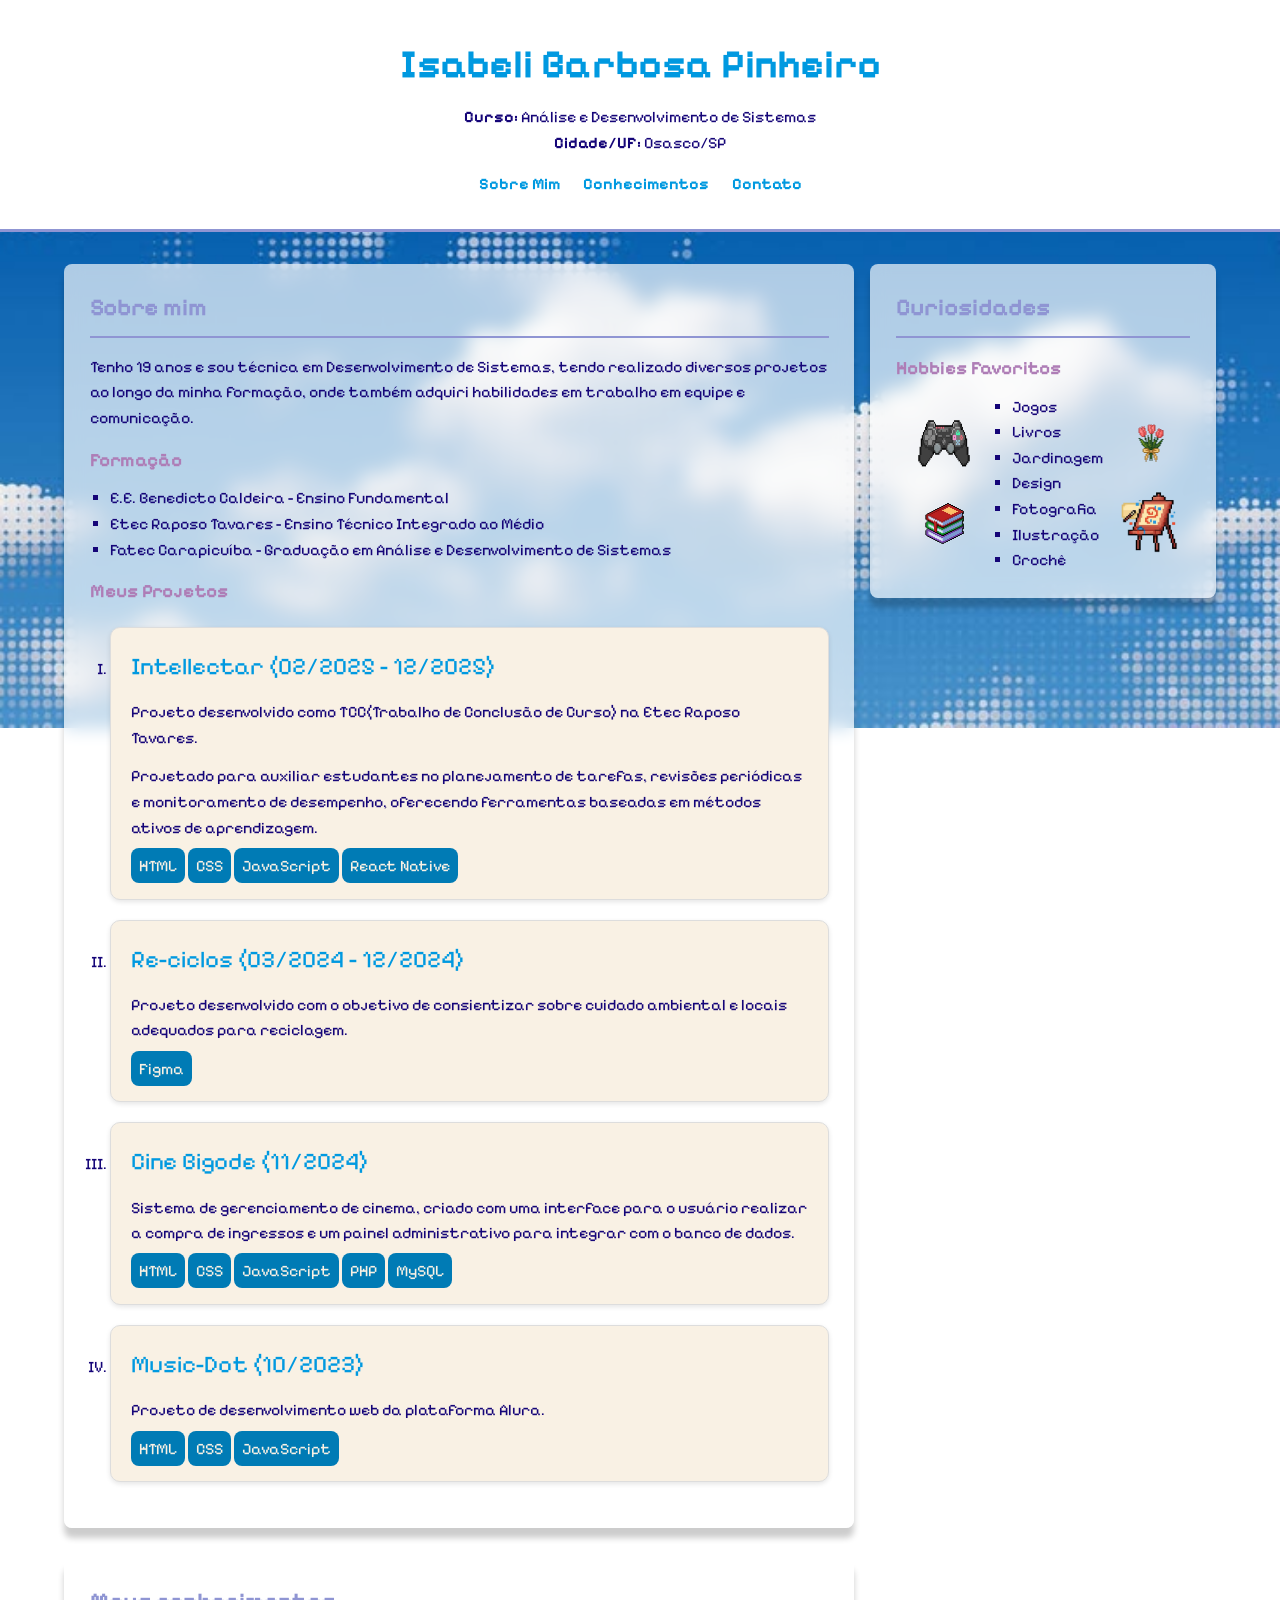
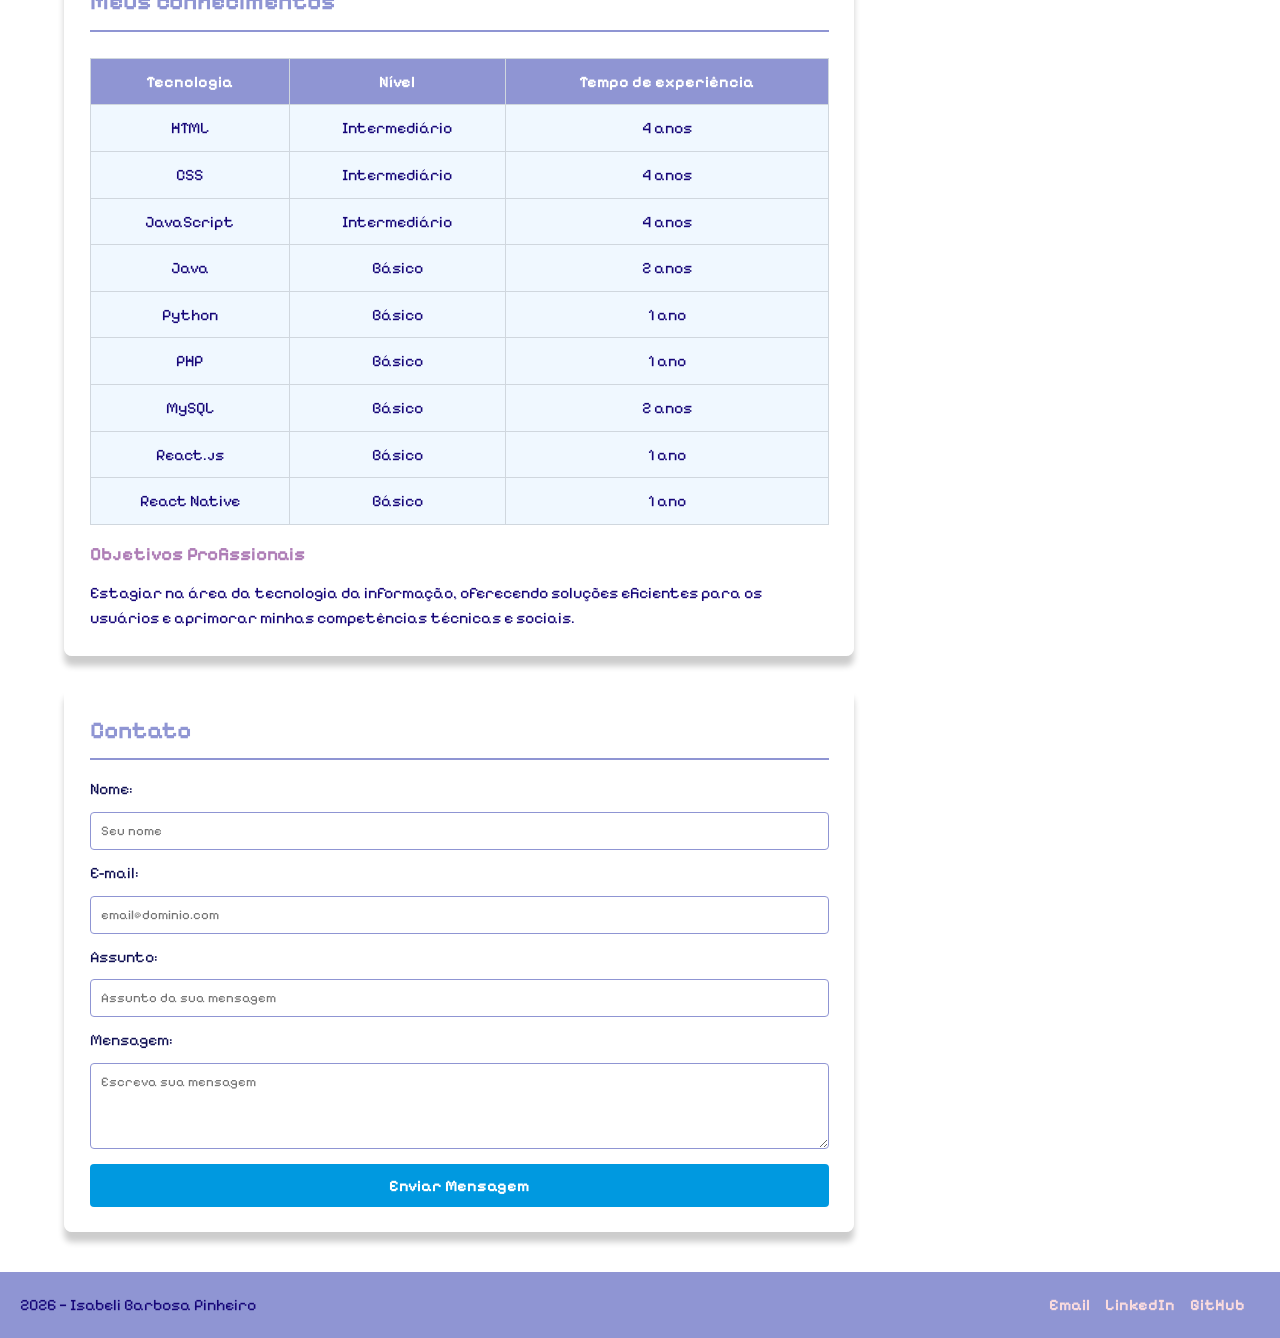
==== web-109/index.html @ 0e634659 "Create web-109" ====
<!DOCTYPE html>
<html lang="pt-br">
<head>
    <meta charset="UTF-8">
    <meta name="viewport" content="width=device-width, initial-scale=1.0">
    <title>Portfólio - Isabeli Barbosa</title>
    <link rel="stylesheet" href="css/style.css">
</head>
<body>
    <header class="cabecalho">
        <h1>Isabeli Barbosa Pinheiro</h1>
        <p><strong>Curso:</strong> Análise e Desenvolvimento de Sistemas</p>
        <p><strong>Cidade/UF:</strong> Osasco/SP</p>

        <nav>
            <a href="#sobre">Sobre Mim</a>
            <a href="#conhecimentos">Conhecimentos</a>
            <a href="#contato">Contato</a>
        </nav>
    </header>

    <div class="container">
        <main>
            <div class="card">
                <section id="sobre">
                    <h2>Sobre mim</h2>
                    <p>
                        Tenho 19 anos e sou técnica em Desenvolvimento de Sistemas, tendo realizado diversos
                        projetos ao longo da minha formação, onde também adquiri habilidades em trabalho 
                        em equipe e comunicação.
                    </p>

                </section>

                <section>
                    <h3>Formação</h3>
                    <ul class="lista quadrada">
                        <li>E.E. Benedicto Caldeira - Ensino Fundamental</li>
                        <li>Etec Raposo Tavares - Ensino Técnico Integrado ao Médio</li>
                        <li>Fatec Carapicuíba - Graduação em Análise e Desenvolvimento de Sistemas</li>
                    </ul>
                </section>

                <section>
                    <h3>Meus Projetos</h3>
                    <ol class="lista romana">
                        <li class="card-secundario">
                            <p class="card-titulo">Intellectar (02/2025 - 12/2025)</p>
                            <p>
                                Projeto desenvolvido como TCC(Trabalho de Conclusão 
                                de Curso) na Etec Raposo Tavares.
                            </p>
                            <p>
                                Projetado para auxiliar estudantes no planejamento
                                de tarefas, revisões periódicas e monitoramento de 
                                desempenho, oferecendo ferramentas baseadas em 
                                métodos ativos de aprendizagem.
                            </p>
                            <p class="card-tec">HTML</p>
                            <p class="card-tec">CSS</p>
                            <p class="card-tec">JavaScript</p>
                            <p class="card-tec">React Native</p>
                        </li>
                        <li class="card-secundario">
                            <p class="card-titulo">Re-ciclos (03/2024 - 12/2024)</p>
                            <p>
                                Projeto desenvolvido com o objetivo de consientizar 
                                sobre cuidado ambiental e locais adequados para 
                                reciclagem.
                            </p>
                            <p class="card-tec">Figma</p>
                        </li>
                        <li class="card-secundario">
                            <p class="card-titulo">Cine Bigode (11/2024)</p>
                            <p>
                                Sistema de gerenciamento de cinema, criado com uma
                                interface para o usuário realizar a compra de 
                                ingressos e um painel administrativo para
                                integrar com o banco de dados.
                            </p>
                            <p class="card-tec">HTML</p>
                            <p class="card-tec">CSS</p>
                            <p class="card-tec">JavaScript</p>
                            <p class="card-tec">PHP</p>
                            <p class="card-tec">MySQL</p>
                        </li>
                        <li class="card-secundario">
                            <p class="card-titulo">Music-Dot (10/2023)</p>
                            <p>
                                Projeto de desenvolvimento web da plataforma Alura.
                            </p>
                            <p class="card-tec">HTML</p>
                            <p class="card-tec">CSS</p>
                            <p class="card-tec">JavaScript</p>
                        </li>
                    </ol>

                </section>
            </div>

            <div class="card">
                <section id="conhecimentos">
                    <h2>Meus conhecimentos</h2>
                    <div class="table-wrapper">
                        <table>
                            <thead>
                                <tr>
                                    <th>Tecnologia</th>
                                    <th>Nível</th>
                                    <th>Tempo de experiência</th>
                                </tr>
                            </thead>
                            <tbody>
                                <tr>
                                    <td>HTML</td>
                                    <td>Intermediário</td>
                                    <td>4 anos</td>
                                </tr>
                                <tr>
                                    <td>CSS</td>
                                    <td>Intermediário</td>
                                    <td>4 anos</td>
                                </tr>
                                <tr>
                                    <td>JavaScript</td>
                                    <td>Intermediário</td>
                                    <td>4 anos</td>
                                </tr>
                                <tr>
                                    <td>Java</td>
                                    <td>Básico</td>
                                    <td>2 anos</td>
                                </tr>
                                <tr>
                                    <td>Python</td>
                                    <td>Básico</td>
                                    <td>1 ano</td>
                                </tr>
                                <tr>
                                    <td>PHP</td>
                                    <td>Básico</td>
                                    <td>1 ano</td>
                                </tr>
                                <tr>
                                    <td>MySQL</td>
                                    <td>Básico</td>
                                    <td>2 anos</td>
                                </tr>
                                <tr>
                                    <td>React.js</td>
                                    <td>Básico</td>
                                    <td>1 ano</td>
                                </tr>
                                <tr>
                                    <td>React Native</td>
                                    <td>Básico</td>
                                    <td>1 ano</td>
                                </tr>
                            </tbody>
                        </table>
                    </div>
                </section>

                <section>
                    <h3>Objetivos Profissionais</h3>
                    <p>
                        Estagiar na área da tecnologia da informação, oferecendo soluções
                        eficientes para os usuários e aprimorar minhas competências
                        técnicas e sociais.
                    </p>
                </section>
            </div>

            <div class="card">
                <section id="contato">
                    <h2>Contato</h2>
                    <form>
                        <label for="nomeContato">Nome:</label>
                        <input type="text" id="nomeContato" placeholder="Seu nome" required>

                        <label for="emailContato">E-mail:</label>
                        <input type="email" id="emailContato" placeholder="email@dominio.com" required>

                        <label for="assunto">Assunto:</label>
                        <input type="text" id="assunto" placeholder="Assunto da sua mensagem" required>

                        <label for="mensagemContato">Mensagem:</label>
                        <textarea id="mensagemContato" rows="4" placeholder="Escreva sua mensagem" required></textarea>

                        <button type="submit" class="btn-enviar">Enviar Mensagem</button>
                    </form>
                </section>
            </div>
        </main>

        <aside>
            <div class="card">
                <h2>Curiosidades</h2>
                <h3>Hobbies Favoritos</h3>
                <div class="hobbies">
                    <div class="hobbies-img-container">
                        <img src="img/controle.png" alt="">
                        <img src="img/livro.png" alt="">
                    </div>

                    <ul class="lista quadrada">
                        <li>Jogos</li>
                        <li>Livros</li>
                        <li>Jardinagem</li>
                        <li>Design</li>
                        <li>Fotografia</li>
                        <li>Ilustração</li>
                        <li>Crochê</li>
                    </ul>

                    <div class="hobbies-img-container">
                        <img src="img/flor.png" alt="">
                        <img src="img/quadro.png" alt="">
                    </div>
                </div>
            </div>
        </aside>
    </div>

    <footer>
        <p>2026 — Isabeli Barbosa Pinheiro</p>
        <div class="links-rapidos">
            <a href="mailto:isabeli.barrr@gmail.com">Email</a>
            <a href="https://www.linkedin.com/in/isabeli-barbosa?">LinkedIn</a>
            <a href="https://github.com/isapinheir">GitHub</a>
        </div>
    </footer>
</body>
</html>
---- web-109/css/style.css ----
@import url('https://fonts.googleapis.com/css2?family=Pixelify+Sans:wght@400..700&display=swap');

/* Reset básico */

* {
    box-sizing: border-box;
    margin: 0;
    padding: 0;
}

html {
    scroll-behavior: smooth;
}

body {
    background: url(../img/wallpaper.jpeg) no-repeat center/100% fixed;
    font-family: 'Pixelify Sans', sans-serif;
    color: #0E0E52;
    line-height: 1.6;
}

/* Header */

.cabecalho {
    background-color: #fff;
    padding: 2rem;
    border-bottom: 3px solid #8F95D3;
    text-align: center;
}

.cabecalho h1 {
    color: #0099E0;
    font-size: 2.5rem;
    margin-bottom: 0.5rem;
}

nav {
    margin-top: 1rem;
}

nav a {
    margin: 0 10px;
    color: #0099E0;
    text-decoration: none;
    font-weight: bold;
}

nav a:hover {
    text-decoration: underline;
    color: #16b5fe
}

/* Layout Principal */

.container {
    display: flex;
    max-width: 90vw;
    margin: 2rem auto;
    gap: 1rem;
}

main {
    flex: 1;
    display: flex;
    flex-direction: column;
    gap: 30px;
}

aside {
    width: 30%;
}

.card {
    /* From https://css.glass */
    background: rgba(255, 255, 255, 0.67);
    border-radius: 16px;
    box-shadow: 0 4px 30px rgba(0, 0, 0, 0.1);
    backdrop-filter: blur(9.3px);
    -webkit-backdrop-filter: blur(9.3px);
    padding: 1.6rem;
    border-radius: 8px;
    box-shadow: 0 10px 6px rgba(0, 0, 0, 0.199);
}
.card-secundario{
    background-color: #f9f1e4;
    border: 1px solid #DDDDDD;
    border-radius: 10px;        
    padding: 20px;    
    margin: 20px 0;       
    box-shadow: 0 2px 5px rgba(0,0,0,0.1); 
    cursor: pointer;
}
.card-secundario p{
    margin-bottom: 0.8rem;
}
.card-titulo{
    font-size: 1.5rem;
    color: #0099E0;
}
.card-tec{
    display: inline;
    padding: 0.5rem;
    border-radius: 8px;
    background-color: #007bb5;
    color: #f9f1e4; 
}
.card-tec:hover{
    background-color: #0d99da;
}

/* Tipografia e Cores */

h2 {
    color: #8F95D3;
    margin-bottom: 1rem;
    border-bottom: 2px solid #8F95D3;
    padding-bottom: 0.5rem;
}

h3 {
    color: #AE7DB6;
    margin: 15px 0 10px 0;
}

p, li {
    color: #150578;
}

/* Listas */

.lista{
    padding-left: 20px;
}
.quadrada{
    list-style-type: square;
}
.romana{
    list-style-type: upper-roman;
}

/* Tabela estilizada */

.table-wrapper {
    overflow-x: auto;
}

table {
    width: 100%;
    border-collapse: collapse;
    background-color: aliceblue;
    color: #150578;
    margin-top: 10px;
}

th, td {
    padding: 10px;
    border: 1px solid #d0d7de;
    text-align: center;
}

th {
    background-color: #8F95D3;
    color: #fff;
}

/* Formulário */

form {
    display: flex;
    flex-direction: column;
    gap: 10px;
    margin-top: 15px;
}

input, textarea {
    width: 100%;
    padding: 10px;
    border: 1px solid #8F95D3;
    border-radius: 4px;
    font-family: 'Pixelify Sans', sans-serif;
}

.btn-enviar {
    background-color: #0099E0;
    color: white;
    border: none;
    padding: 12px;
    border-radius: 4px;
    cursor: pointer;
    font-weight: bold;
    font-family: 'Pixelify Sans', sans-serif;
    font-size: 1rem;
    margin-top: 5px;
}

.btn-enviar:hover {
    background-color: #007bb5;
}

.links-rapidos {
    display: flex;
}

.links-rapidos a {
    color: #fadbde;
    text-decoration: none;
    margin-right: 15px;
    font-weight: bold;
}

.links-rapidos a:hover {
    text-decoration: underline;
    color: #f3b3b9;
}

/* Hobbies imagens */

.hobbies {
    display: flex;
    flex-direction: row;
    align-items: center;
}

.hobbies-img-container {
    display: flex;
    flex-direction: column;
    justify-content: center;
    gap: 1rem;
    margin-right: 1rem;
    margin-left: 1rem;
}

.hobbies-img-container img {
    width: 4em;
    height: 4em;
}

/* Footer */

footer {
    display: flex;
    justify-content: space-between;
    text-align: center;
    padding: 20px;
    background-color: #8F95D3;
    color: #fff;
    margin-top: 40px;
    gap: 1em;
}

/* Responsividade para Dispositivos Móveis */

@media (max-width: 768px) {
    .container {
        flex-direction: column;
    }
    aside {
        width: 100%;
    }
}
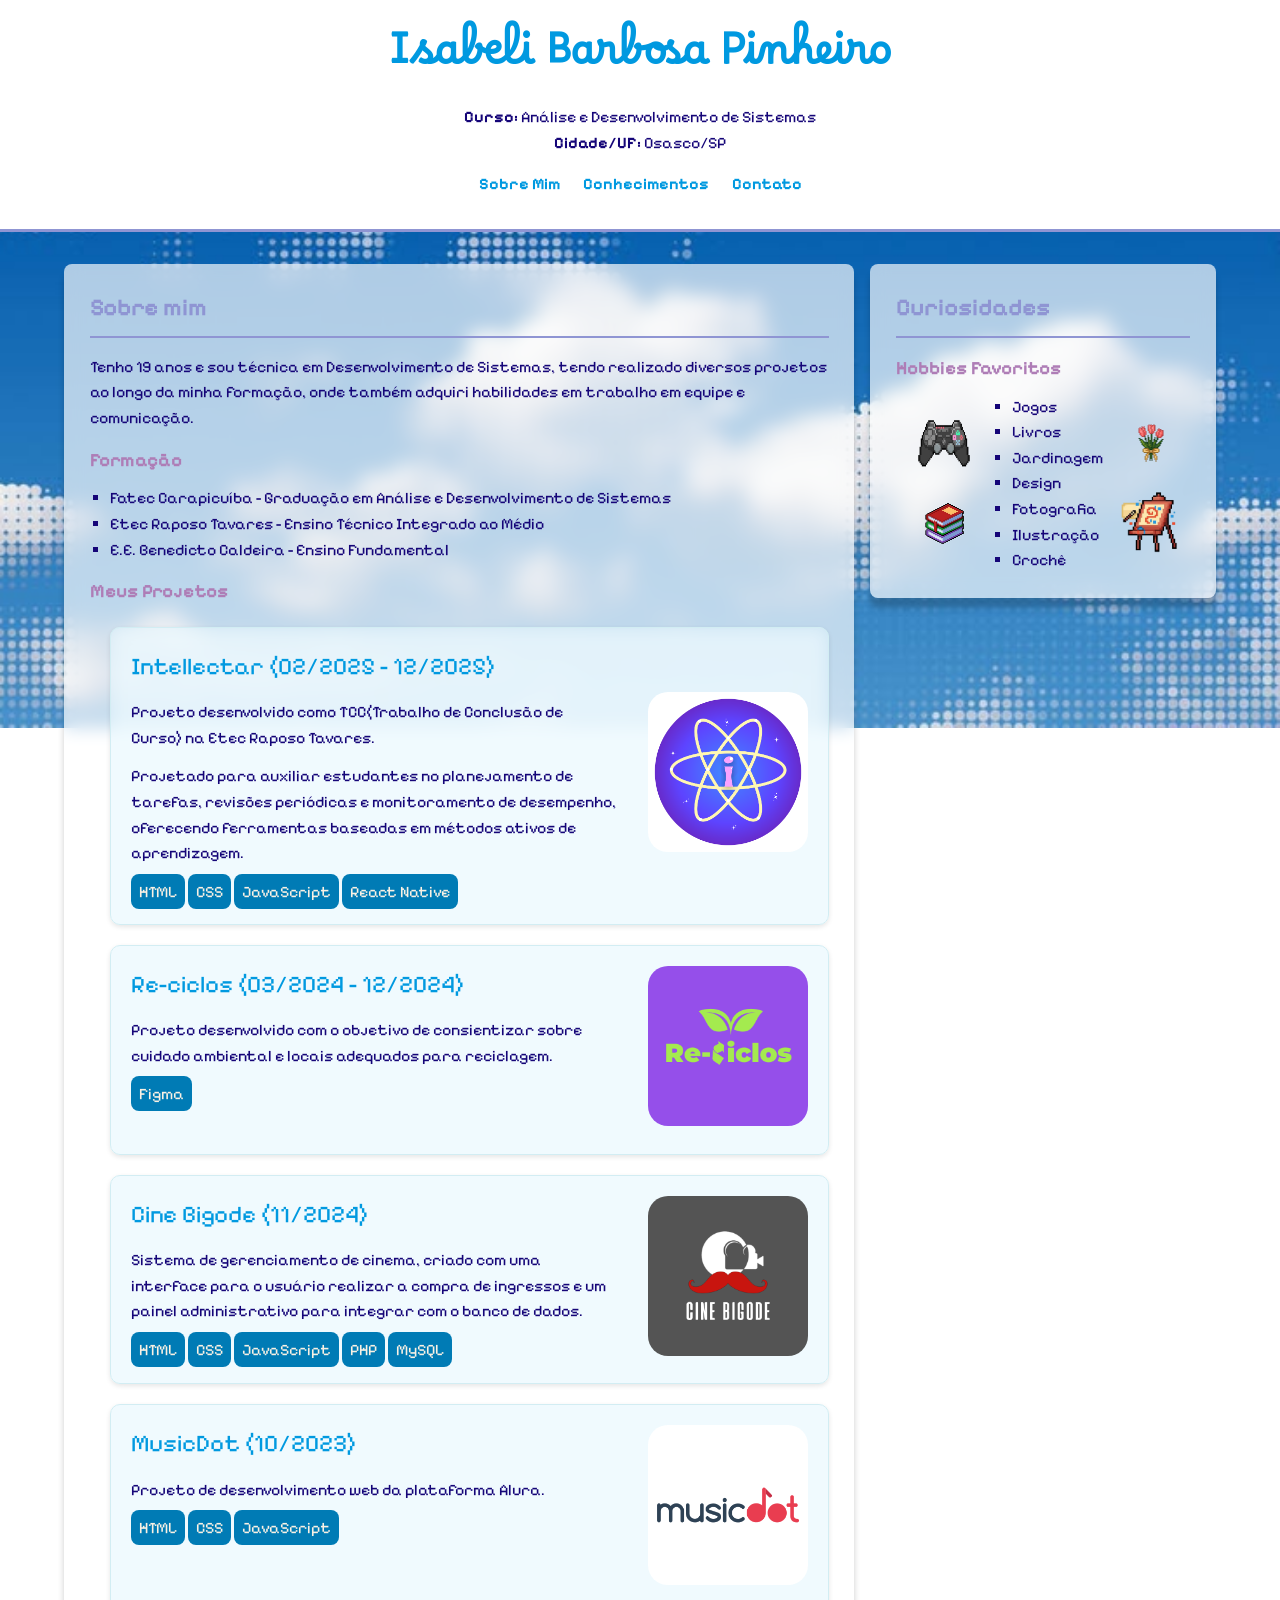
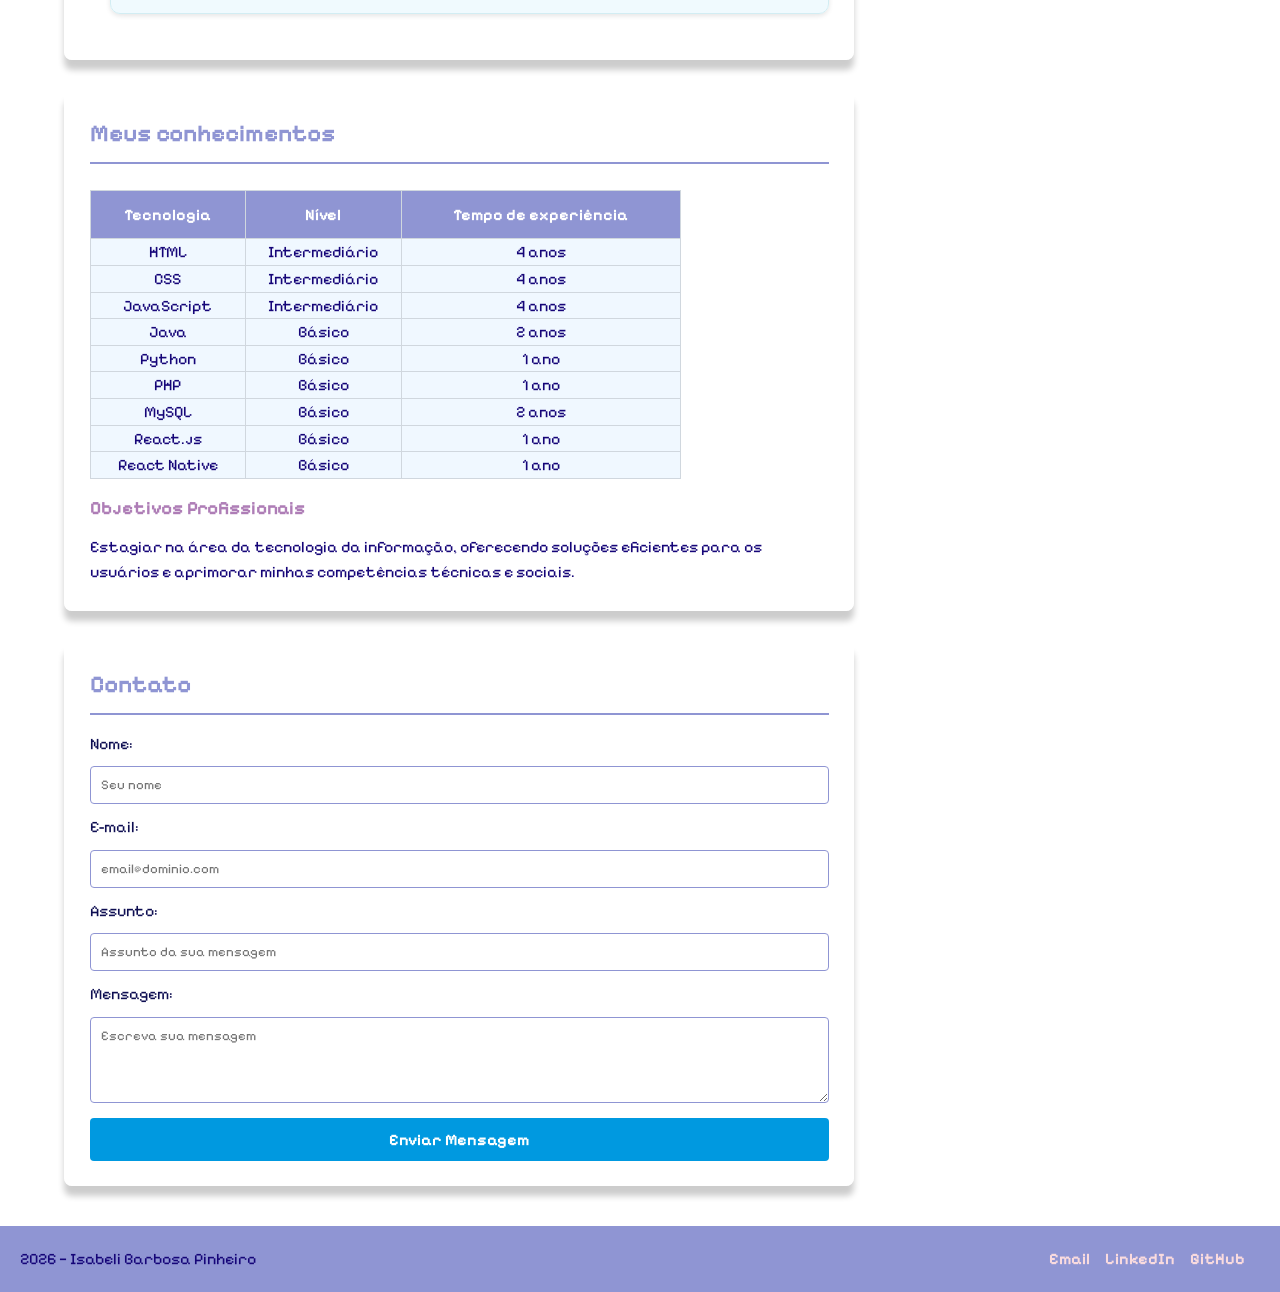
==== commit c47c0482: "alteracao nos cards" ====
--- a/web-109/index.html
+++ b/web-109/index.html
@@ -7,7 +7,7 @@
     <link rel="stylesheet" href="css/style.css">
 </head>
 <body>
-    <header class="cabecalho">
+    <header>
         <h1>Isabeli Barbosa Pinheiro</h1>
         <p><strong>Curso:</strong> Análise e Desenvolvimento de Sistemas</p>
         <p><strong>Cidade/UF:</strong> Osasco/SP</p>
@@ -35,64 +35,92 @@
                 <section>
                     <h3>Formação</h3>
                     <ul class="lista quadrada">
+                        <li>Fatec Carapicuíba - Graduação em Análise e Desenvolvimento de Sistemas</li>
+                        <li>Etec Raposo Tavares - Ensino Técnico Integrado ao Médio</li>
                         <li>E.E. Benedicto Caldeira - Ensino Fundamental</li>
-                        <li>Etec Raposo Tavares - Ensino Técnico Integrado ao Médio</li>
-                        <li>Fatec Carapicuíba - Graduação em Análise e Desenvolvimento de Sistemas</li>
                     </ul>
                 </section>
 
                 <section>
                     <h3>Meus Projetos</h3>
                     <ol class="lista romana">
-                        <li class="card-secundario">
-                            <p class="card-titulo">Intellectar (02/2025 - 12/2025)</p>
-                            <p>
-                                Projeto desenvolvido como TCC(Trabalho de Conclusão 
-                                de Curso) na Etec Raposo Tavares.
-                            </p>
-                            <p>
-                                Projetado para auxiliar estudantes no planejamento
-                                de tarefas, revisões periódicas e monitoramento de 
-                                desempenho, oferecendo ferramentas baseadas em 
-                                métodos ativos de aprendizagem.
-                            </p>
-                            <p class="card-tec">HTML</p>
-                            <p class="card-tec">CSS</p>
-                            <p class="card-tec">JavaScript</p>
-                            <p class="card-tec">React Native</p>
-                        </li>
-                        <li class="card-secundario">
-                            <p class="card-titulo">Re-ciclos (03/2024 - 12/2024)</p>
-                            <p>
-                                Projeto desenvolvido com o objetivo de consientizar 
-                                sobre cuidado ambiental e locais adequados para 
-                                reciclagem.
-                            </p>
-                            <p class="card-tec">Figma</p>
-                        </li>
-                        <li class="card-secundario">
-                            <p class="card-titulo">Cine Bigode (11/2024)</p>
-                            <p>
-                                Sistema de gerenciamento de cinema, criado com uma
-                                interface para o usuário realizar a compra de 
-                                ingressos e um painel administrativo para
-                                integrar com o banco de dados.
-                            </p>
-                            <p class="card-tec">HTML</p>
-                            <p class="card-tec">CSS</p>
-                            <p class="card-tec">JavaScript</p>
-                            <p class="card-tec">PHP</p>
-                            <p class="card-tec">MySQL</p>
-                        </li>
-                        <li class="card-secundario">
-                            <p class="card-titulo">Music-Dot (10/2023)</p>
-                            <p>
-                                Projeto de desenvolvimento web da plataforma Alura.
-                            </p>
-                            <p class="card-tec">HTML</p>
-                            <p class="card-tec">CSS</p>
-                            <p class="card-tec">JavaScript</p>
-                        </li>
+
+                        <li class="card-projeto">
+                            <div class="card-projeto-principal">
+                                <p class="card-projeto-titulo">Intellectar (02/2025 - 12/2025)</p>
+                                <p>
+                                    Projeto desenvolvido como TCC(Trabalho de Conclusão 
+                                    de Curso) na Etec Raposo Tavares.
+                                </p>
+                                <p>
+                                    Projetado para auxiliar estudantes no planejamento
+                                    de tarefas, revisões periódicas e monitoramento de 
+                                    desempenho, oferecendo ferramentas baseadas em 
+                                    métodos ativos de aprendizagem.
+                                </p>
+                                <p class="card-tec">HTML</p>
+                                <p class="card-tec">CSS</p>
+                                <p class="card-tec">JavaScript</p>
+                                <p class="card-tec">React Native</p>
+                            </div>
+                        
+                            <div class="card-projeto-secundario">
+                                <img src="img/projeto-intellectar.png" alt="Logo do Intellectar">
+                            </div>
+                        </li>
+
+                        <li class="card-projeto">
+                            <div class="card-projeto-principal">
+                                <p class="card-projeto-titulo">Re-ciclos (03/2024 - 12/2024)</p>
+                                <p>
+                                    Projeto desenvolvido com o objetivo de consientizar 
+                                    sobre cuidado ambiental e locais adequados para 
+                                    reciclagem.
+                                </p>
+                                <p class="card-tec">Figma</p>
+                            </div>
+                        
+                            <div class="card-projeto-secundario">
+                                <img src="img/projeto-reciclos.png" alt="Logo do Re-ciclos">
+                            </div>
+                        </li>
+
+                        <li class="card-projeto">
+                            <div class="card-projeto-principal">
+                                <p class="card-projeto-titulo">Cine Bigode (11/2024)</p>
+                                <p>
+                                    Sistema de gerenciamento de cinema, criado com uma
+                                    interface para o usuário realizar a compra de 
+                                    ingressos e um painel administrativo para
+                                    integrar com o banco de dados.
+                                </p>
+                                
+                                <p class="card-tec">HTML</p>
+                                <p class="card-tec">CSS</p>
+                                <p class="card-tec">JavaScript</p>
+                                <p class="card-tec">PHP</p>
+                                <p class="card-tec">MySQL</p>
+                            </div>
+                            <div class="card-projeto-secundario">
+                                <img src="img/projeto-cine.png" alt="Logo do Cine Bigode">
+                            </div>
+                        </li>
+
+                        <li class="card-projeto">
+                            <div class="card-projeto-principal">
+                                <p class="card-projeto-titulo">MusicDot (10/2023)</p>
+                                <p>
+                                    Projeto de desenvolvimento web da plataforma Alura.
+                                </p>
+                                <p class="card-tec">HTML</p>
+                                <p class="card-tec">CSS</p>
+                                <p class="card-tec">JavaScript</p>
+                            </div>
+                            <div class="card-projeto-secundario">
+                                <img src="img/projeto-music-dot.png" alt="Logo do MusicDot">
+                            </div>
+                        </li>
+                    
                     </ol>
 
                 </section>
--- a/web-109/css/style.css
+++ b/web-109/css/style.css
@@ -1,4 +1,5 @@
 @import url('https://fonts.googleapis.com/css2?family=Pixelify+Sans:wght@400..700&display=swap');
+@import url('https://fonts.googleapis.com/css2?family=Borel&display=swap');
 
 /* Reset básico */
 
@@ -21,15 +22,16 @@
 
 /* Header */
 
-.cabecalho {
+header {
     background-color: #fff;
     padding: 2rem;
     border-bottom: 3px solid #8F95D3;
     text-align: center;
 }
 
-.cabecalho h1 {
+header h1 {
     color: #0099E0;
+    font-family: 'Borel', 'cursive';
     font-size: 2.5rem;
     margin-bottom: 0.5rem;
 }
@@ -77,26 +79,45 @@
     box-shadow: 0 4px 30px rgba(0, 0, 0, 0.1);
     backdrop-filter: blur(9.3px);
     -webkit-backdrop-filter: blur(9.3px);
+
     padding: 1.6rem;
     border-radius: 8px;
     box-shadow: 0 10px 6px rgba(0, 0, 0, 0.199);
 }
-.card-secundario{
-    background-color: #f9f1e4;
-    border: 1px solid #DDDDDD;
+.card-projeto{
+    display: flex;
+        /* From https://css.glass */
+    background: rgba(216, 241, 251, 0.397);
+    border-radius: 16px;
+    box-shadow: 0 4px 30px rgba(0, 0, 0, 0.1);
+    backdrop-filter: blur(9.3px);
+    -webkit-backdrop-filter: blur(9.3px);
+
+    justify-content: space-between;
+    border: 1px solid #d2edf3;
     border-radius: 10px;        
     padding: 20px;    
     margin: 20px 0;       
+    gap: 2rem;
     box-shadow: 0 2px 5px rgba(0,0,0,0.1); 
     cursor: pointer;
 }
-.card-secundario p{
+.card-projeto p{
     margin-bottom: 0.8rem;
 }
-.card-titulo{
+.card-projeto-titulo{
     font-size: 1.5rem;
     color: #0099E0;
 }
+.card-projeto-secundario{
+    align-self: center;
+
+}
+.card-projeto-secundario img{
+    width: 10rem;
+    border-radius: 20px;
+}
+
 .card-tec{
     display: inline;
     padding: 0.5rem;
@@ -145,7 +166,7 @@
 }
 
 table {
-    width: 100%;
+    width: 80%;
     border-collapse: collapse;
     background-color: aliceblue;
     color: #150578;
@@ -153,7 +174,6 @@
 }
 
 th, td {
-    padding: 10px;
     border: 1px solid #d0d7de;
     text-align: center;
 }
@@ -161,6 +181,7 @@
 th {
     background-color: #8F95D3;
     color: #fff;
+    padding: 0.7rem;
 }
 
 /* Formulário */
